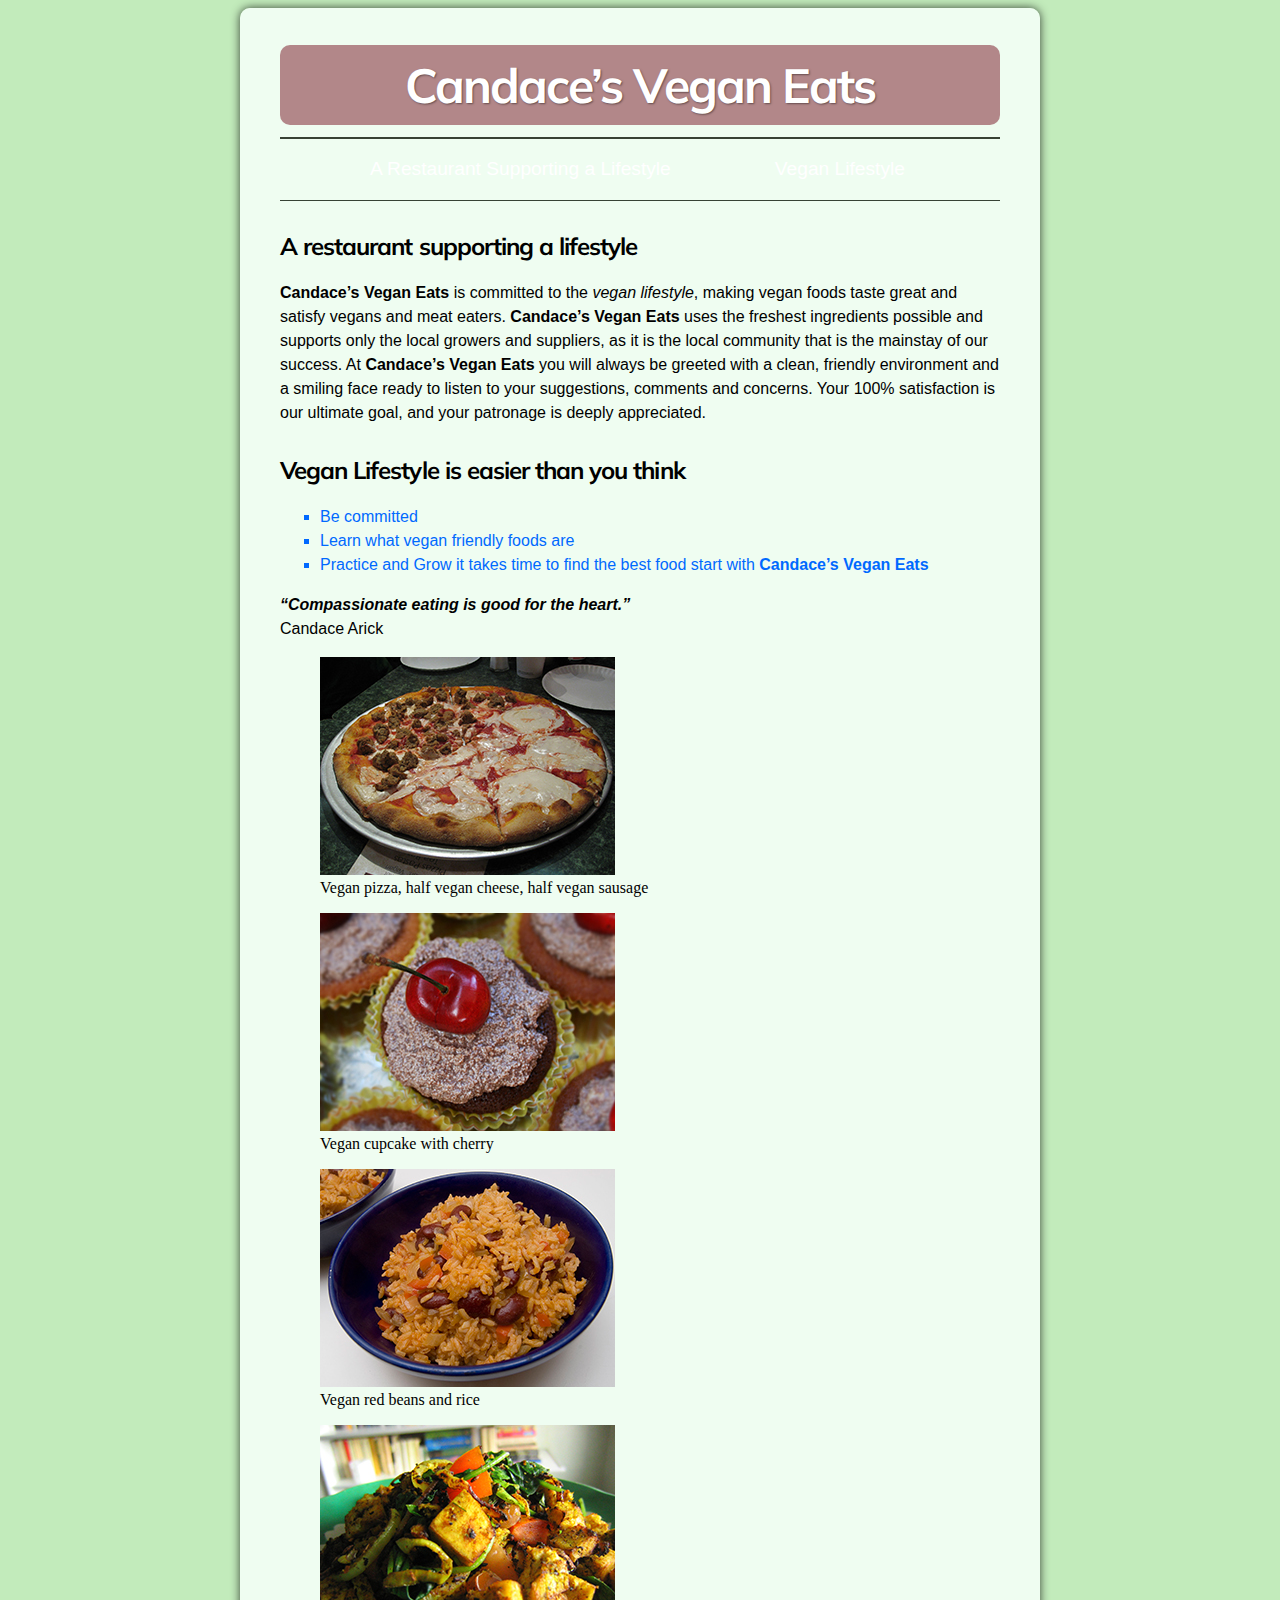
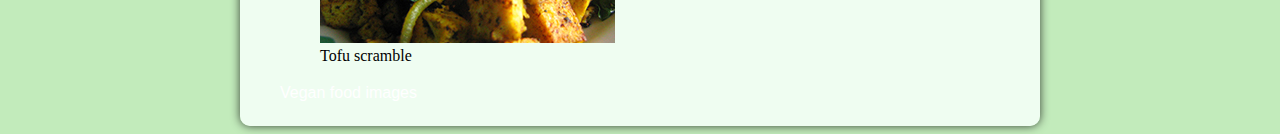
==== arick-vincent-project3/index.html @ 1d6e1508 "Project 3 beginning" ====
<!DOCTYPE html>
<html lang="en">
	<head>
		<meta charset="utf-8"/>
		<title>Candace’s Vegan Eats</title>
		<link href="css/styles.css" rel="stylesheet"/>
		<link href="http://fonts.googleapis.com/css?family=Muli" rel="stylesheet" type="text/css">
	</head>
	<body>
		<div id="page">
			<h1>Candace’s Vegan Eats</h1>
			<nav>
				<ul>
					<li><a href="#restaurant_lifestyle">A Restaurant Supporting a Lifestyle</a></li>
					<li><a href="#vegan_lifestyle">Vegan Lifestyle</a></li>
				</ul>
			</nav>
			<h2 id="restaurant_lifestyle">A restaurant supporting a lifestyle</h2>
				<p><strong>Candace’s Vegan Eats</strong> is committed to the <em>vegan
				lifestyle</em>, making vegan foods taste great and satisfy vegans and     
				meat eaters. <strong>Candace’s Vegan Eats</strong> uses the freshest
				ingredients possible and supports only the local growers and
				suppliers, as it is the local community that is the mainstay of our
				success. At <strong>Candace’s Vegan Eats</strong> you will always be greeted with a
				clean, friendly environment and a smiling face ready to listen to
				your suggestions, comments and concerns. Your 100% satisfaction is
				our ultimate goal, and your patronage is deeply appreciated.</p>
			<h2 id="vegan_lifestyle">Vegan Lifestyle is easier than you think</h2>
			<ul>
				<li>Be committed</li>
				<li>Learn what vegan friendly foods are</li>
				<li>Practice and Grow it takes time to find the best food start with <strong>Candace’s Vegan Eats</strong></li> 
			</ul>
			<p><q>Compassionate eating is good for the heart.</q><br>
Candace Arick</p>
			<figure>
				<a href="images/Cafe_Viva_vegan_pizza.jpg">
				<img src="images/Cafe_Viva_vegan_pizza_mid.jpg" alt="Photo of vegan pizza"/></a>
				<br />
				<figcaption>Vegan pizza, half vegan cheese, half vegan sausage</figcaption>
			</figure>
			<figure>
				<a href="images/Cupcakewiki.jpg">
				<img src="images/Cupcakewiki_mid.jpg" alt="Photo of cherry cupcake"/></a>
				<br />
				<figcaption>Vegan cupcake with cherry</figcaption>
			</figure>
			<figure>
				<a href="images/Red_beans_and_rice.jpg">
				<img src="images/Red_beans_and_rice_mid.jpg" alt="Photo of bowl of red beans and rice"/></a>
				<br />
				<figcaption>Vegan red beans and rice</figcaption>
			</figure>
			<figure>
				<a href="images/Tofu_scr.jpg">
				<img src="images/Tofu_scr_mid.jpg" alt="Photo of tofu scramble"/></a>
				<br />
				<figcaption>Tofu scramble</figcaption>
			</figure>
			<p><a href="http://en.wikipedia.org/wiki/Veganism">Vegan food images</a></p>
		</div>
	</body>	
</html>
---- arick-vincent-project3/css/styles.css ----
body {
	background: rgb(194,235,187);
	}

/*Foreground*/

#page {
	width: 720px;
	margin: auto;
	padding: 5px 40px;
	background-color: rgba(244,255,247,.9);
	box-shadow: 0 0 10px #374235;
	border-radius: 10px;
	}
	
/*Main heading Candace's Vegan Eats*/

h1 {
	background-color: rgb(178,135,137);
	padding: 10px;
	color: rgb(255,255,255);
	font-size: 3em;
	font-family: "Muli", sans-serif;
	letter-spacing: -.04em;
	text-align: center;
	text-shadow: 1px 1px 2px #664D4E;
	border-radius: 10px;
	}
	
/*Supporting lifestyle and Vegan lifestyle*/

h2 {
	font-family: "Muli", sans-serif;
	letter-spacing: -.04em;
	padding-top: 10px;
	}	
	
/*Paragraph and unordered list font and line spacing*/

p,li { 
	font-family: Arial, Verdana, sans-serif;
	line-height: 1.5em;
	} 

/*Vegan lifestyle easier than you think LIST*/

ul li{
	color: rgb(0,105,255);
	list-style-type: square;
	}

/*Top navigation bar*/	
			
nav {
	border-top: 2px solid #374235;
	border-bottom: 1px solid #374235;
	margin-top: -20px;
	}

nav li {
	font-size: 1.2em;
	display: inline-block;
	margin: 0px 50px;
	}
	
/*------Navigation bar link style and responses-------*/

/*Link Styling*/

a:link {
	color: #ffffff;
	text-decoration: none;
	}
	
a:visited {
	color: #7A7F7B;
	}
	
/*Link Responses*/

a:hover {
	color: rgb(178,135,137);
	text-decoration: underline;
	}	
	
a:active {
	color: rgb(0,105,255);
	}		
	
/*Quote*/

q {
	font-weight: bold;
	font-style: italic;
	}
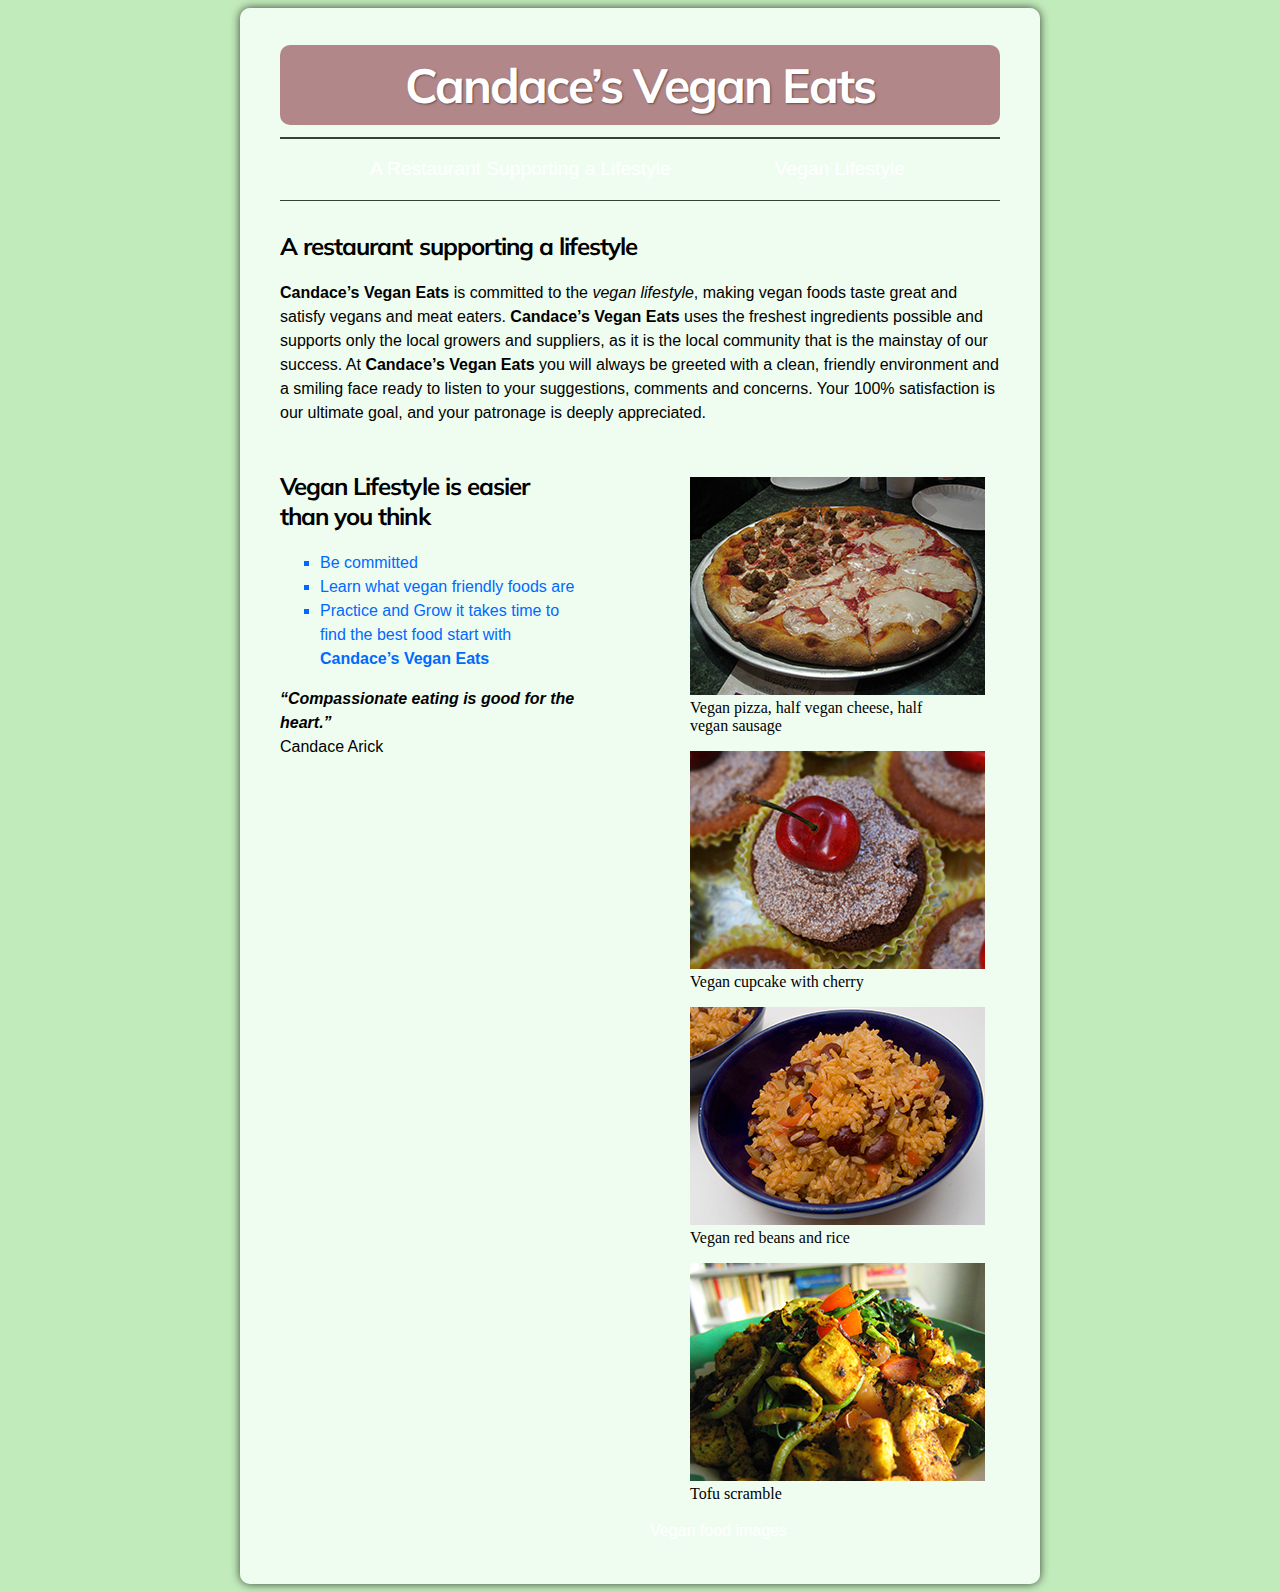
==== commit 94c93ddd: "divisions saved" ====
--- a/arick-vincent-project3/index.html
+++ b/arick-vincent-project3/index.html
@@ -25,6 +25,7 @@
 				clean, friendly environment and a smiling face ready to listen to
 				your suggestions, comments and concerns. Your 100% satisfaction is
 				our ultimate goal, and your patronage is deeply appreciated.</p>
+			<div id="main">
 			<h2 id="vegan_lifestyle">Vegan Lifestyle is easier than you think</h2>
 			<ul>
 				<li>Be committed</li>
@@ -33,6 +34,8 @@
 			</ul>
 			<p><q>Compassionate eating is good for the heart.</q><br>
 Candace Arick</p>
+			</div>
+			<div id="sidebar">
 			<figure>
 				<a href="images/Cafe_Viva_vegan_pizza.jpg">
 				<img src="images/Cafe_Viva_vegan_pizza_mid.jpg" alt="Photo of vegan pizza"/></a>
@@ -58,6 +61,7 @@
 				<figcaption>Tofu scramble</figcaption>
 			</figure>
 			<p><a href="http://en.wikipedia.org/wiki/Veganism">Vegan food images</a></p>
+			</div>
 		</div>
 	</body>	
 </html>	--- a/arick-vincent-project3/css/styles.css
+++ b/arick-vincent-project3/css/styles.css
@@ -11,6 +11,7 @@
 	background-color: rgba(244,255,247,.9);
 	box-shadow: 0 0 10px #374235;
 	border-radius: 10px;
+	overflow: auto;
 	}
 	
 /*Main heading Candace's Vegan Eats*/
@@ -94,4 +95,16 @@
 	font-style: italic;
 	}
 		
+/*Division*/
 
+#main {
+	float: left;
+	width: 300px;
+	margin: 0px;
+		}
+
+#sidebar {
+	float: right;
+	width: 350px;
+	margin: 20px 0px;
+		}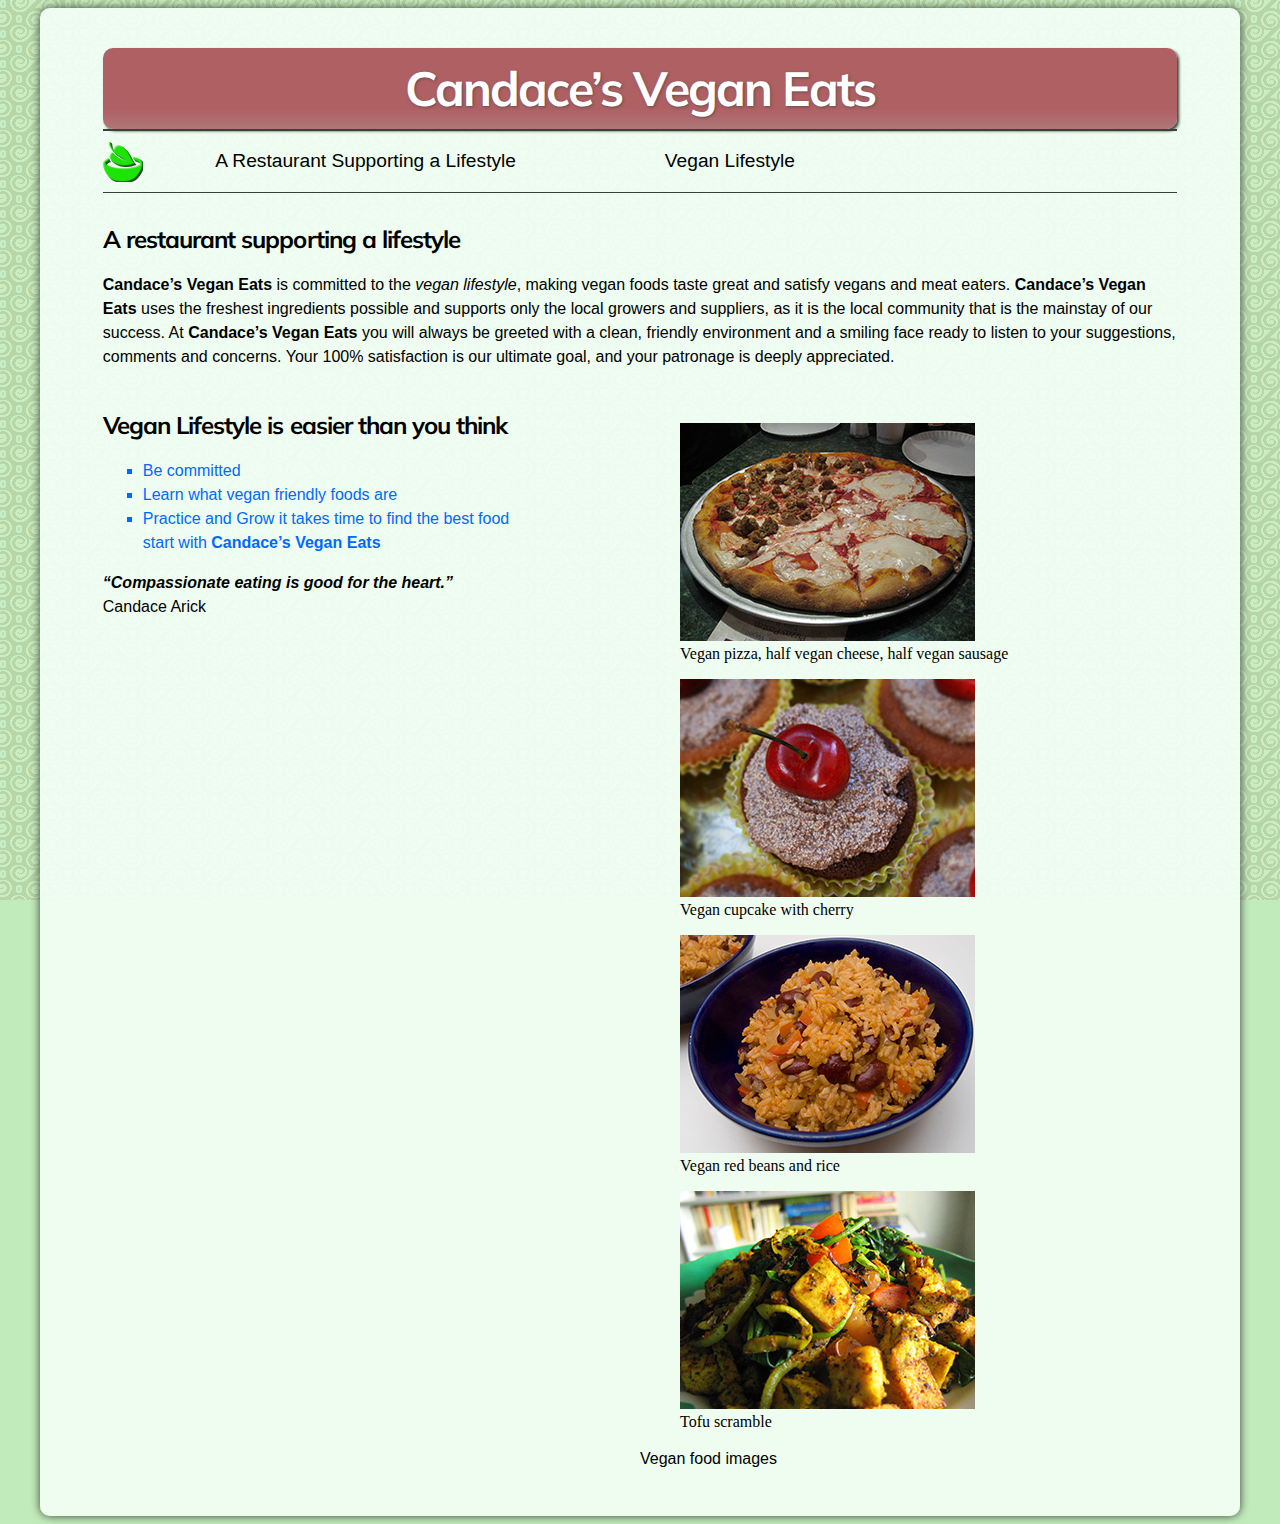
==== commit b6f69caf: "Finished project 3" ====
--- a/arick-vincent-project3/index.html
+++ b/arick-vincent-project3/index.html
@@ -33,7 +33,7 @@
 				<li>Practice and Grow it takes time to find the best food start with <strong>Candace’s Vegan Eats</strong></li> 
 			</ul>
 			<p><q>Compassionate eating is good for the heart.</q><br>
-Candace Arick</p>
+				Candace Arick</p>
 			</div>
 			<div id="sidebar">
 			<figure>
@@ -60,7 +60,7 @@
 				<br />
 				<figcaption>Tofu scramble</figcaption>
 			</figure>
-			<p><a href="http://en.wikipedia.org/wiki/Veganism">Vegan food images</a></p>
+			<p class="clear"><a href="http://en.wikipedia.org/wiki/Veganism">Vegan food images</a></p>
 			</div>
 		</div>
 	</body>	
--- a/arick-vincent-project3/css/styles.css
+++ b/arick-vincent-project3/css/styles.css
@@ -1,31 +1,38 @@
 body {
-	background: rgb(194,235,187);
+	background: rgb(194,235,187) url("../images/bg_repeat.gif") repeat fixed 0 0;
 	}
 
 /*Foreground*/
 
 #page {
-	width: 720px;
+	width: 85%;
 	margin: auto;
-	padding: 5px 40px;
+	padding: .6% 5%;
 	background-color: rgba(244,255,247,.9);
 	box-shadow: 0 0 10px #374235;
 	border-radius: 10px;
 	overflow: auto;
 	}
 	
-/*Main heading Candace's Vegan Eats*/
+/*Main heading Candace's Vegan Eats with background gradient*/
 
 h1 {
-	background-color: rgb(178,135,137);
-	padding: 10px;
+	padding: 1%;
 	color: rgb(255,255,255);
 	font-size: 3em;
 	font-family: "Muli", sans-serif;
 	letter-spacing: -.04em;
 	text-align: center;
-	text-shadow: 1px 1px 2px #664D4E;
+	text-shadow: 1px 1px 3px #664D4E;
+	box-shadow: 2px 2px 3px #374235;
 	border-radius: 10px;
+	background: #af6063;
+	background: -moz-linear-gradient(top, #af6063 74%, #af7577 99%);
+	background: -webkit-gradient(linear, left top, left bottom, color-stop(74%,#af6063), color-stop(99%,#af7577));
+	background: -webkit-linear-gradient(top, #af6063 74%,#af7577 99%);
+	background: -o-linear-gradient(top, #af6063 74%,#af7577 99%);
+	background: -ms-linear-gradient(top, #af6063 74%,#af7577 99%);
+	background: linear-gradient(to bottom, #af6063 74%,#af7577 99%);
 	}
 	
 /*Supporting lifestyle and Vegan lifestyle*/
@@ -33,7 +40,7 @@
 h2 {
 	font-family: "Muli", sans-serif;
 	letter-spacing: -.04em;
-	padding-top: 10px;
+	padding-top: 1%;
 	}	
 	
 /*Paragraph and unordered list font and line spacing*/
@@ -50,18 +57,20 @@
 	list-style-type: square;
 	}
 
-/*Top navigation bar*/	
+/*Top navigation bar with leaf icon*/	
 			
 nav {
 	border-top: 2px solid #374235;
 	border-bottom: 1px solid #374235;
-	margin-top: -20px;
+	margin-top: -3%;
+	background: url("../images/icon.png") no-repeat left center;
+	
 	}
 
 nav li {
 	font-size: 1.2em;
 	display: inline-block;
-	margin: 0px 50px;
+	margin: 0% 7%;
 	}
 	
 /*------Navigation bar link style and responses-------*/
@@ -69,7 +78,7 @@
 /*Link Styling*/
 
 a:link {
-	color: #ffffff;
+	color: #000;
 	text-decoration: none;
 	}
 	
@@ -99,12 +108,22 @@
 
 #main {
 	float: left;
-	width: 300px;
+	width: 39%;
 	margin: 0px;
+	padding: 0 10px 0 0
 		}
 
 #sidebar {
 	float: right;
-	width: 350px;
-	margin: 20px 0px;
-		}+	width: 48%;
+	margin: 2%;
+	/*background-color: rgb(178,135,137);*/
+		}
+		
+/*Clear*/
+.clear {
+	clear: both;
+	}
+	
+
+			